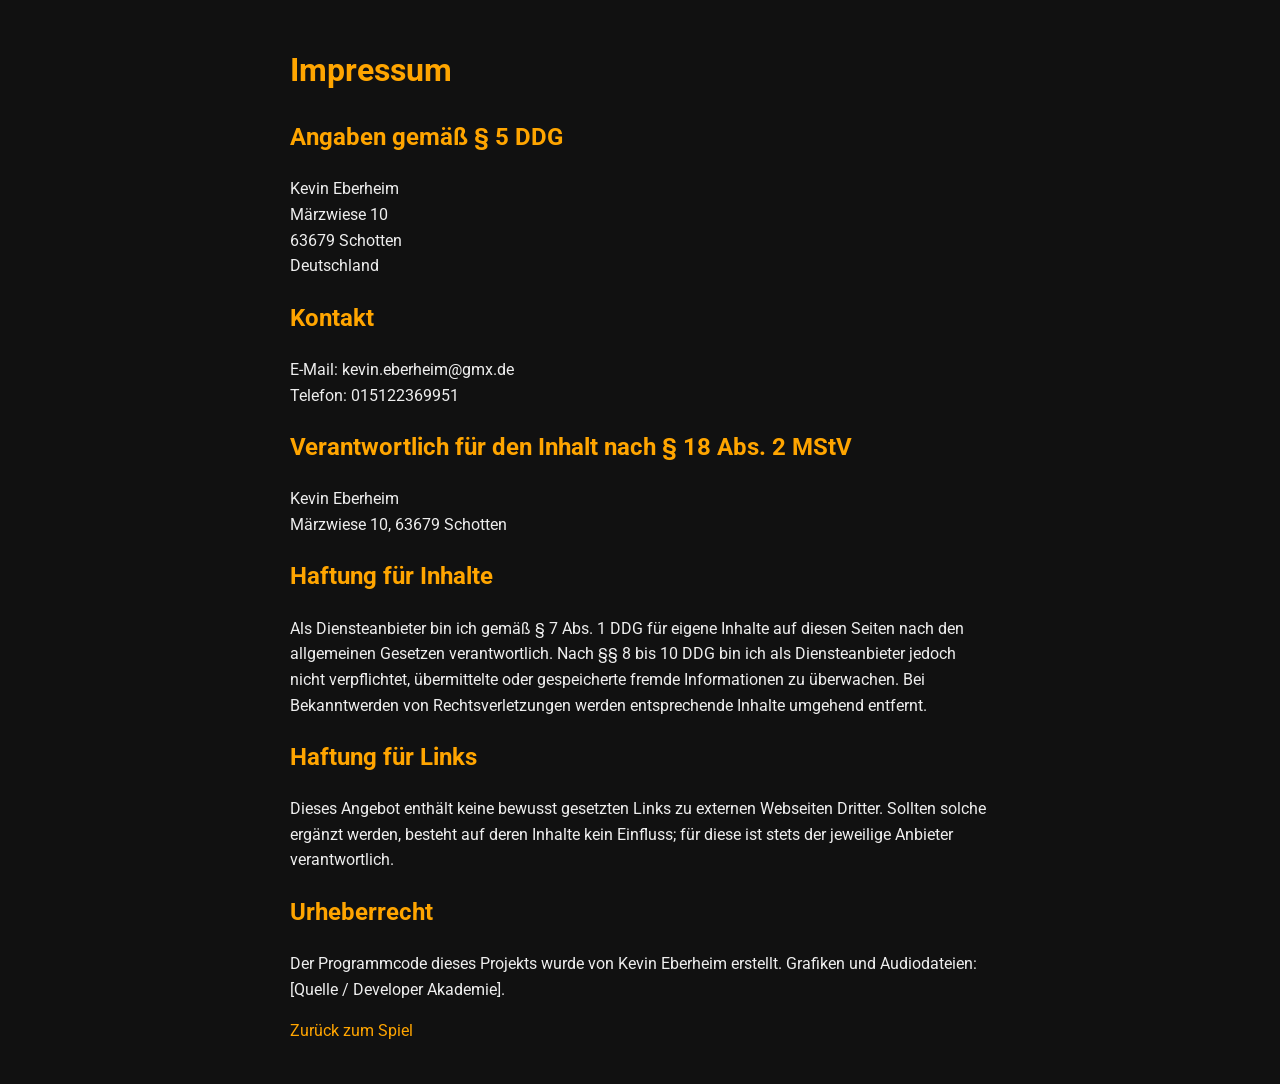
==== html/impressum.html @ c0d5071c "add new font Roboto" ====
<!DOCTYPE html>
<html lang="de" translate="no">

<head>
    <meta charset="UTF-8">
    <meta name="viewport" content="width=device-width, initial-scale=1.0">
    <link rel="shortcut icon" href="../img/favicon/favicon.svg" type="image/x-icon">
    <title>Impressum - El Pollo Loco</title>
    <link rel="stylesheet" href="../styles/fonts.css">
    <link rel="stylesheet" href="../styles/impressum.css">
</head>

<body>
    <main>
        <h1>Impressum</h1>

        <h2>Angaben gemäß § 5 DDG</h2>
        <p>
            Kevin Eberheim<br>
            Märzwiese 10<br>
            63679 Schotten<br>
            Deutschland
        </p>

        <h2>Kontakt</h2>
        <p>
            E-Mail: kevin.eberheim@gmx.de<br>
            Telefon: 015122369951
        </p>

        <h2>Verantwortlich für den Inhalt nach § 18 Abs. 2 MStV</h2>
        <p>
            Kevin Eberheim<br>
            Märzwiese 10, 63679 Schotten
        </p>

        <h2>Haftung für Inhalte</h2>
        <p>
            Als Diensteanbieter bin ich gemäß § 7 Abs. 1 DDG für eigene Inhalte auf diesen Seiten
            nach den allgemeinen Gesetzen verantwortlich. Nach §§ 8 bis 10 DDG bin ich als
            Diensteanbieter jedoch nicht verpflichtet, übermittelte oder gespeicherte fremde
            Informationen zu überwachen. Bei Bekanntwerden von Rechtsverletzungen werden entsprechende
            Inhalte umgehend entfernt.
        </p>

        <h2>Haftung für Links</h2>
        <p>
            Dieses Angebot enthält keine bewusst gesetzten Links zu externen Webseiten Dritter.
            Sollten solche ergänzt werden, besteht auf deren Inhalte kein Einfluss; für diese ist
            stets der jeweilige Anbieter verantwortlich.
        </p>

        <h2>Urheberrecht</h2>
        <p>
            Der Programmcode dieses Projekts wurde von Kevin Eberheim erstellt.
            Grafiken und Audiodateien: [Quelle / Developer Akademie].
        </p>

        <p><a href="../index.html">Zurück zum Spiel</a></p>
    </main>
</body>

</html>
---- styles/fonts.css ----
@font-face {
    font-family: 'Roboto';
    src: url('../fonts/Roboto-VariableFont_wdth,wght.ttf') format('truetype');
    font-weight: 100 900;
    font-style: normal;
    font-display: swap;
}

* {
    font-family: 'Roboto', Arial, Helvetica, sans-serif;
}
---- styles/impressum.css ----
* {
    box-sizing: border-box;
}

body {
    margin: 0;
    padding: 24px;
    line-height: 1.6;
    background-color: #111;
    color: #eee;
}

main {
    max-width: 700px;
    margin: 0 auto;
}

h1,
h2 {
    color: orange;
}

a {
    color: orange;
    text-decoration: none;
}
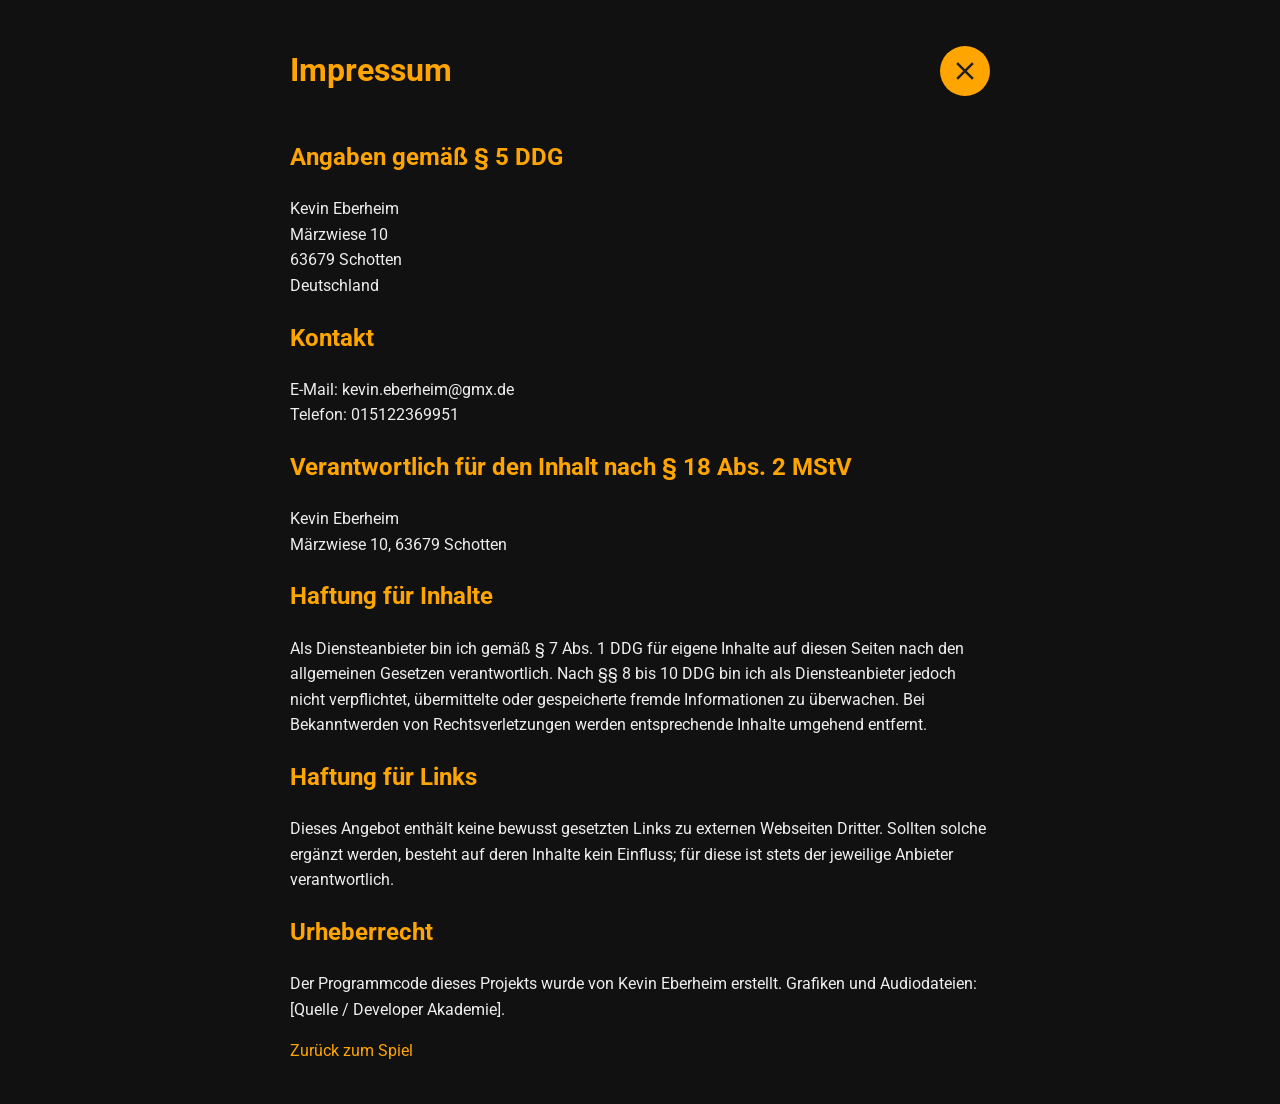
==== commit 44144cb4: "add close icon to impressum.html and linked to index.html" ====
--- a/html/impressum.html
+++ b/html/impressum.html
@@ -12,8 +12,10 @@
 
 <body>
     <main>
+        <div class="impressum-header">
         <h1>Impressum</h1>
-
+        <a class="close-button" href="../index.html"><img src="../img/assets/close.svg" alt="Close-Icon"></a>
+        </div>
         <h2>Angaben gemäß § 5 DDG</h2>
         <p>
             Kevin Eberheim<br>
--- a/styles/impressum.css
+++ b/styles/impressum.css
@@ -15,6 +15,12 @@
     margin: 0 auto;
 }
 
+.impressum-header{
+    display: flex;
+    justify-content: space-between;
+    align-items: center;
+}
+
 h1,
 h2 {
     color: orange;
@@ -23,4 +29,20 @@
 a {
     color: orange;
     text-decoration: none;
+}
+
+.close-button {
+    display: flex;
+    justify-content: center;
+    align-items: center;
+    width: 50px;
+    height: 50px;
+    margin-left: auto;
+    border-radius: 50%;
+    background-color: orange;
+}
+
+.close-button img {
+    width: 30px;
+    height: 30px;
 }
